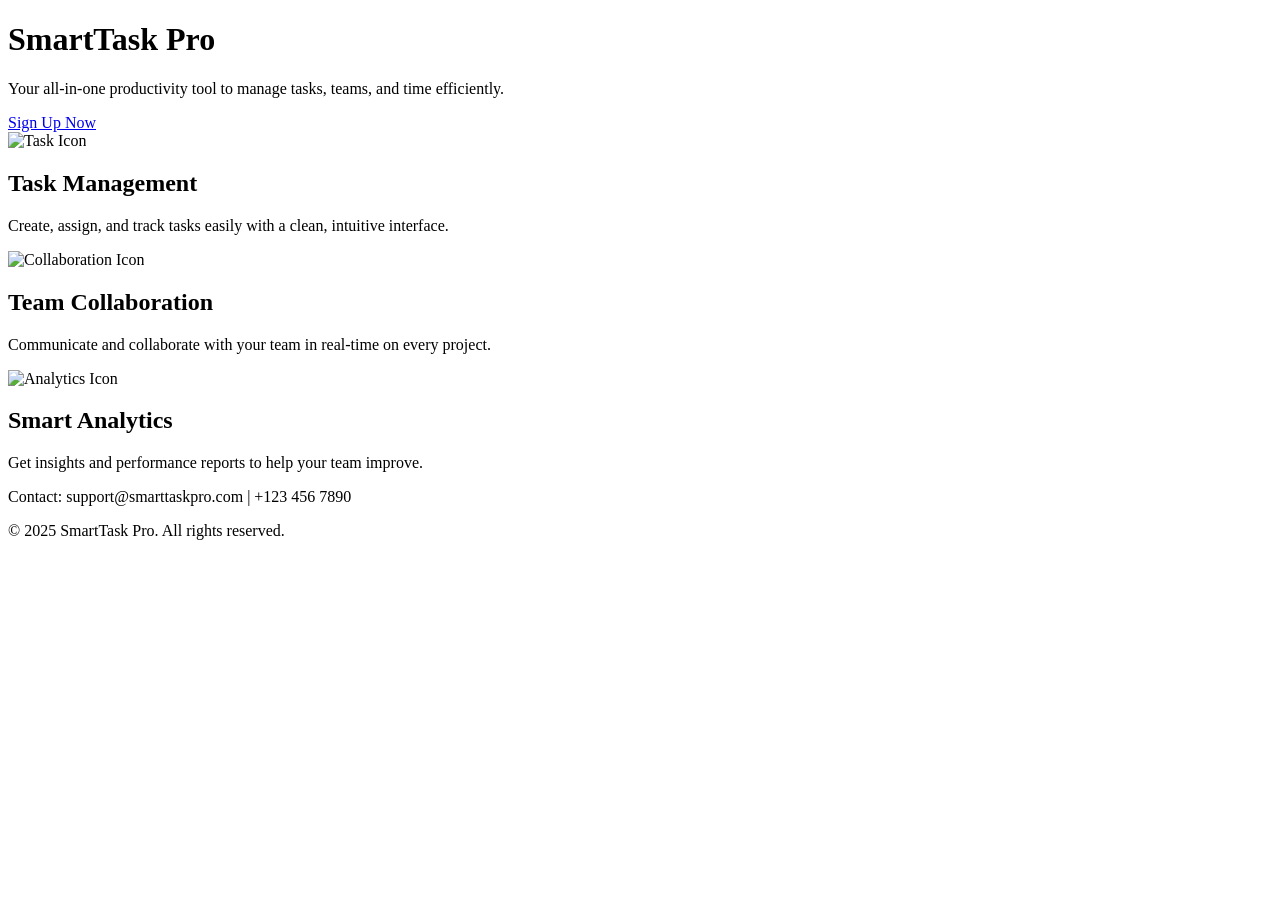
==== Responsive Landing Page Design/rlpd.html @ c8a4a2d8 "Create rlpd.html" ====
<!DOCTYPE html>
<html lang="en">
<head>
    <meta charset="UTF-8">
    <meta name="viewport" content="width=device-width, initial-scale=1.0">
    <title>SmartTask Pro</title>
    <link rel="stylesheet" href="styles.css">
</head>
<body>

    <!-- Hero Section -->
    <header class="hero">
        <h1>SmartTask Pro</h1>
        <p>Your all-in-one productivity tool to manage tasks, teams, and time efficiently.</p>
        <a href="#" class="cta-button">Sign Up Now</a>
    </header>

    <!-- Features Section -->
    <section class="features">
        <div class="feature">
            <img src="https://via.placeholder.com/64" alt="Task Icon">
            <h2>Task Management</h2>
            <p>Create, assign, and track tasks easily with a clean, intuitive interface.</p>
        </div>
        <div class="feature">
            <img src="https://via.placeholder.com/64" alt="Collaboration Icon">
            <h2>Team Collaboration</h2>
            <p>Communicate and collaborate with your team in real-time on every project.</p>
        </div>
        <div class="feature">
            <img src="https://via.placeholder.com/64" alt="Analytics Icon">
            <h2>Smart Analytics</h2>
            <p>Get insights and performance reports to help your team improve.</p>
        </div>
    </section>

    <!-- Footer Section -->
    <footer class="footer">
        <p>Contact: support@smarttaskpro.com | +123 456 7890</p>
        <p>&copy; 2025 SmartTask Pro. All rights reserved.</p>
    </footer>

</body>
          </html>
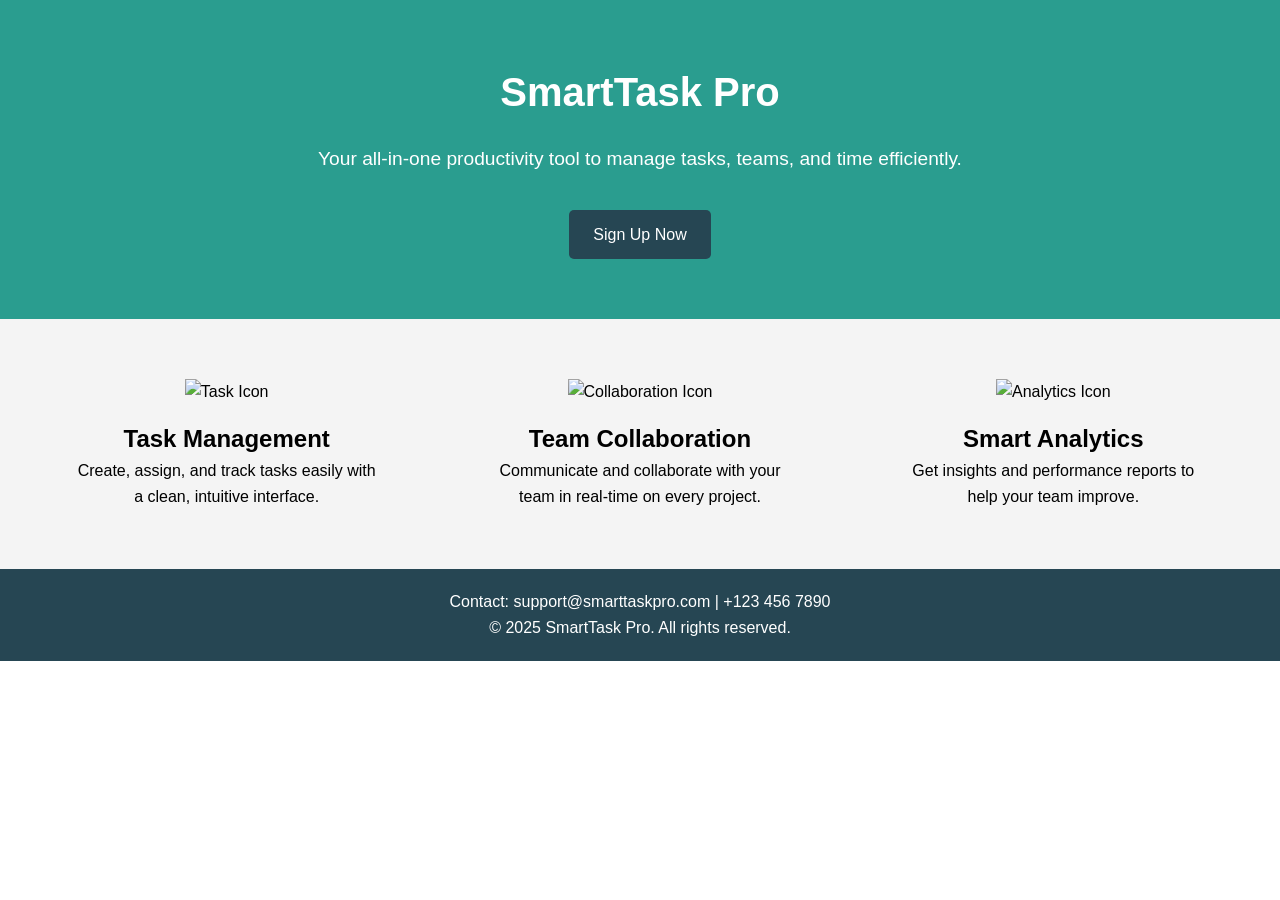
==== commit 56a9615f: "Update rlpd.html" ====
--- a/Responsive Landing Page Design/rlpd.html
+++ b/Responsive Landing Page Design/rlpd.html
@@ -4,7 +4,83 @@
     <meta charset="UTF-8">
     <meta name="viewport" content="width=device-width, initial-scale=1.0">
     <title>SmartTask Pro</title>
-    <link rel="stylesheet" href="styles.css">
+    <style>
+        /* General Reset */
+        * {
+            margin: 0;
+            padding: 0;
+            box-sizing: border-box;
+        }
+
+        body {
+            font-family: Arial, sans-serif;
+            line-height: 1.6;
+        }
+
+        /* Hero Section */
+        .hero {
+            background-color: #2a9d8f;
+            color: white;
+            text-align: center;
+            padding: 60px 20px;
+        }
+
+        .hero h1 {
+            font-size: 2.5em;
+        }
+
+        .hero p {
+            margin: 20px 0;
+            font-size: 1.2em;
+        }
+
+        .cta-button {
+            background-color: #264653;
+            color: white;
+            padding: 12px 24px;
+            text-decoration: none;
+            border-radius: 5px;
+            display: inline-block;
+            margin-top: 15px;
+        }
+
+        /* Features Section */
+        .features {
+            display: flex;
+            justify-content: space-around;
+            padding: 40px 20px;
+            flex-wrap: wrap;
+            background-color: #f4f4f4;
+        }
+
+        .feature {
+            flex: 1 1 250px;
+            max-width: 300px;
+            margin: 20px;
+            text-align: center;
+        }
+
+        .feature img {
+            width: 64px;
+            margin-bottom: 15px;
+        }
+
+        /* Footer */
+        .footer {
+            background-color: #264653;
+            color: white;
+            text-align: center;
+            padding: 20px;
+        }
+
+        /* Responsive Design */
+        @media (max-width: 768px) {
+            .features {
+                flex-direction: column;
+                align-items: center;
+            }
+        }
+    </style>
 </head>
 <body>
 
@@ -41,4 +117,4 @@
     </footer>
 
 </body>
-          </html>
+</html>
